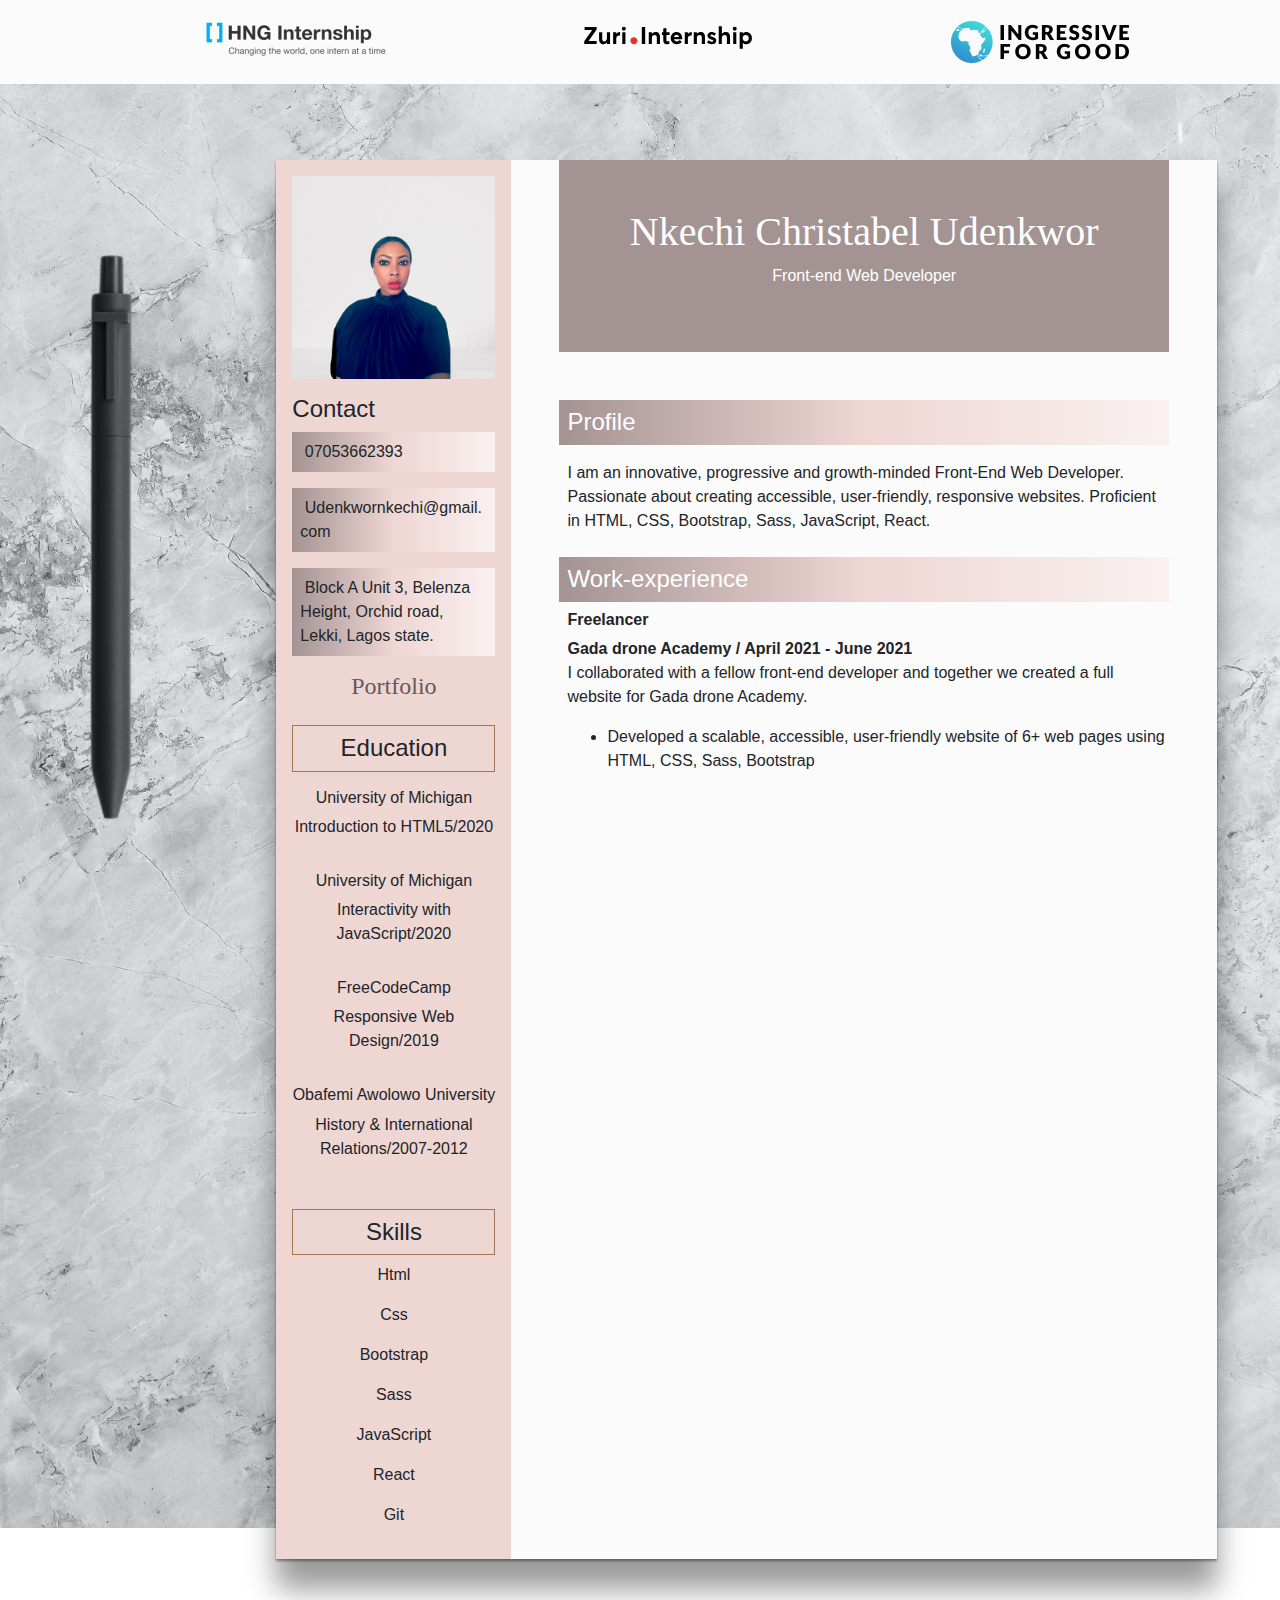
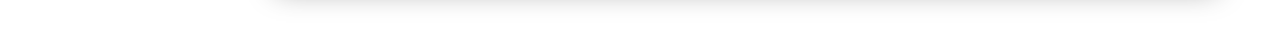
==== Resume Page/index.html @ a82997a7 "Name print program and Resume application" ====
<!DOCTYPE html>
<html lang="en">
  <head>
    <meta charset="UTF-8" />
    <meta http-equiv="X-UA-Compatible" content="IE=edge" />
    <meta name="viewport" content="width=device-width, initial-scale=1.0" />
    <link rel="stylesheet" href="style.css" />
    <link
      rel="stylesheet"
      href="https://maxcdn.bootstrapcdn.com/bootstrap/4.0.0/css/bootstrap.min.css"
      integrity="sha384-Gn5384xqQ1aoWXA+058RXPxPg6fy4IWvTNh0E263XmFcJlSAwiGgFAW/dAiS6JXm"
      crossorigin="anonymous"
    />

    <link
      rel="stylesheet"
      href="https://use.fontawesome.com/releases/v5.6.3/css/all.css"
      integrity="sha384-UHRtZLI+pbxtHCWp1t77Bi1L4ZtiqrqD80Kn4Z8NTSRyMA2Fd33n5dQ8lWUE00s/"
      crossorigin="anonymous"
    />
    <title>Resume Page</title>
  </head>
  <body class="body">
    <header class="p-3 w-100 position-fixed pl-lg-5">
      <div class="container">
        <div class="row text-center pl-lg-4">
          <div class="col-4 py-1">
            <a href="https://hng.tech/" target="_blank" rel="noopener"
              ><img
                src="image/hng-logo.png"
                alt="Hng Logo"
                class="img-fluid hng-logo"
            /></a>
          </div>
          <div class="col-4 py-1">
            <a
              href="https://internship.zuri.team/"
              target="_blank"
              rel="noopener"
              ><img src="image/zuri-logo.svg" alt="Zuri Logo" class="img-fluid"
            /></a>
          </div>
          <div class="col-4 py-1">
            <a href="https://ingressive.org/" target="_blank" rel="noopener"
              ><img
                src="image/i4g-logo.png"
                alt="I4G Logo"
                class="img-fluid ig-logo"
            /></a>
          </div>
        </div>
      </div>
    </header>
    <main class="">
      <div class="fixed__bg">
        <div class="container-fluid py-5">
          <div class="row pt-5 mt-3">
            <div class="col-lg-2 d-lg-block d-none">
              <div class="pen__container"></div>
            </div>
            <div class="col-lg-10">
              <div class="p-md-5 p-0">
                <div class="container-fluid cv__container">
                  <div class="row">
                    <div
                      class="col-3 img__section p-3 text-lg-left text-center"
                    >
                      <img
                        src="image/Nkechi.png"
                        alt="personal picture"
                        class="img-fluid personal__img"
                      />
                      <div class="contact pt-3">
                        <h4>Contact</h4>
                        <p class="p-2">
                          <i class="fa fa-phone" aria-hidden="true"></i
                          >&nbsp;07053662393
                        </p>
                        <p class="p-2">
                          <span>
                            <i
                              class="fa fa-envelope"
                              aria-hidden="true"
                            ></i></span
                          >&nbsp;Udenkwornkechi@gmail.com
                        </p>
                        <p class="p-2">
                          <span>
                            <i
                              class="fa fa-map-marker"
                              aria-hidden="true"
                            ></i> </span
                          >&nbsp;Block A Unit 3, Belenza Height, Orchid road,
                          Lekki, Lagos state.
                        </p>
                      </div>
                      <div class="portfolio text-center">
                        <a
                          class="link h4"
                          href="https://nkechi-udenkwor.netlify.app/"
                          target="_blank"
                          rel="noopener"
                          >Portfolio</a
                        >
                      </div>
                      <div class="education py-4 text-center">
                        <h4 class="py-2">Education</h4>
                        <div class="py-2">
                          <h6>University of Michigan</h6>
                          <p>Introduction to HTML5/2020</p>
                        </div>
                        <div class="py-2">
                          <h6>University of Michigan</h6>
                          <p>Interactivity with JavaScript/2020</p>
                        </div>
                        <div class="py-2">
                          <h6>FreeCodeCamp</h6>
                          <p>Responsive Web Design/2019</p>
                        </div>
                        <div class="py-2">
                          <h6>Obafemi Awolowo University</h6>
                          <p>History & International Relations/2007-2012</p>
                        </div>
                      </div>
                      <div class="skills text-center">
                        <h4 class="py-2">Skills</h4>
                        <p>Html</p>
                        <p>Css</p>
                        <p>Bootstrap</p>
                        <p>Sass</p>
                        <p>JavaScript</p>
                        <p>React</p>
                        <p>Git</p>
                      </div>
                    </div>
                    <div class="col-9 px-5 name__experience-container">
                      <div class="name__container text-center p-5">
                        <h1>Nkechi Christabel Udenkwor</h1>
                        <p>Front-end Web Developer</p>
                      </div>
                      <div class="profile pt-5">
                        <h4 class="p-2">Profile</h4>
                        <p class="p-2">
                          I am an innovative, progressive and growth-minded
                          Front-End Web Developer. Passionate about creating
                          accessible, user-friendly, responsive websites.
                          Proficient in HTML, CSS, Bootstrap, Sass, JavaScript,
                          React.
                        </p>
                      </div>
                      <div class="work-experience">
                        <h4 class="p-2">Work-experience</h4>
                        <h6 class="font-weight-bold px-2">Freelancer</h6>
                        <p class="font-weight-bold px-2 mb-0">
                          Gada drone Academy / April 2021 - June 2021
                        </p>
                        <p class="px-2">
                          I collaborated with a fellow front-end developer and
                          together we created a full website for Gada drone
                          Academy.
                        </p>
                        <ul class="pl-5">
                          <li>
                            Developed a scalable, accessible, user-friendly
                            website of 6+ web pages using HTML, CSS, Sass,
                            Bootstrap
                          </li>
                        </ul>
                      </div>
                    </div>
                  </div>
                </div>
              </div>
            </div>
          </div>
        </div>
      </div>
    </main>

    <script src="script.js"></script>
  </body>
</html>
---- Resume Page/style.css ----
* {
  margin: 0;
  padding: 0;
  box-sizing: border-box;
}

html,
.body {
  height: 100%;
}

body {
  color: #67595e;
}

.fixed__bg {
  background-image: url("image/bg-img.jpg");
  background-position: center;
  background-repeat: no-repeat;
  background-attachment: fixed;
  background-size: cover;
  height: 100%;
}

header {
  background-color: rgb(252, 251, 251);
  z-index: 1;
}

.cv__container {
  box-shadow: 0 2.3px 2.4px rgba(0, 0, 0, 0.4), 0 30px 28px rgba(0, 0, 0, 0.4);
  overflow-wrap: break-word;
  animation: floatinBottom 2s cubic-bezier(0.12, 0, 0.39, 0);
}

.pen__container {
  background-image: url("image/Pen.png");
  background-size: cover;
  background-position: center;
  position: fixed;
  left: 0;
  top: 0;
  width: 20%;
  height: 100%;
  animation: floatinTop 3s cubic-bezier(0.37, 0, 0.63, 1),
    shake 20s cubic-bezier(0.37, 0, 0.63, 1) 4s;
}

.img__section {
  background-color: #eed6d3;
}

.personal__img {
  animation: floatinRightRot 3s cubic-bezier(0.37, 0, 0.63, 1) 0.5s;
}

.name__container {
  background-color: #a49393;
}

.name__container h1 {
  font-family: cursive;
}

.name__experience-container {
  background-color: rgb(252, 251, 251);
  animation: floatinRight 2s cubic-bezier(0.12, 0, 0.39, 0) 0.4s;
}

.profile h4,
.work-experience h4,
.contact p {
  background-image: linear-gradient(to right, #a49393, #eed6d3, #f9f1f0);
}

.contact {
  animation: floatinTop 2s cubic-bezier(0.12, 0, 0.39, 0) 0.5s;
}

.portfolio .link {
  text-decoration: none;
  color: #67595e;
  font-family: cursive;
}

.link:hover {
  color: #a47551;
}

.education h4,
.skills h4 {
  border: 1px solid #a47551;
}

.education,
.skills {
  animation: floatinLeft 2s cubic-bezier(0.12, 0, 0.39, 0) 0.4s;
}

.name__container,
.work-experience h4,
.profile h4 {
  color: white;
}

/* animations */

@keyframes floatinTop {
  0% {
    opacity: 0;
    transform: translateY(-25rem);
  }
  100% {
    opacity: 1;
    transform: translate(0);
  }
}

@keyframes floatinRightRot {
  0% {
    opacity: 0;
    transform: translateX(50rem);
  }

  50% {
    transform: rotate(360deg);
  }

  100% {
    opacity: 1;
    transform: translate(0);
    transform: rotate(0);
  }
}

@keyframes floatinLeft {
  0% {
    opacity: 0;
    transform: translateX(-20rem);
  }
  100% {
    opacity: 1;
    transform: translate(0);
  }
}

@keyframes floatinRight {
  0% {
    opacity: 0;
    transform: translateX(20rem);
  }
  100% {
    opacity: 1;
    transform: translate(0);
  }
}

@keyframes floatinBottom {
  0% {
    opacity: 0;
    transform: translateY(25rem);
  }
  100% {
    opacity: 1;
    transform: translate(0);
  }
}

@keyframes shake {
  0% {
    transform: translate(1px, 1px) rotate(0deg);
  }
  10% {
    transform: translate(-1px, -2px) rotate(-1deg);
  }
  20% {
    transform: translate(-3px, 0px) rotate(1deg);
  }
  30% {
    transform: translate(3px, 2px) rotate(0deg);
  }
  40% {
    transform: translate(1px, -1px) rotate(1deg);
  }
  50% {
    transform: translate(-1px, 2px) rotate(-1deg);
  }
  60% {
    transform: translate(-3px, 1px) rotate(0deg);
  }
  70% {
    transform: translate(3px, 1px) rotate(-1deg);
  }
  80% {
    transform: translate(-1px, -1px) rotate(1deg);
  }
  90% {
    transform: translate(1px, 2px) rotate(0deg);
  }
  100% {
    transform: translate(1px, -2px) rotate(-1deg);
  }
}
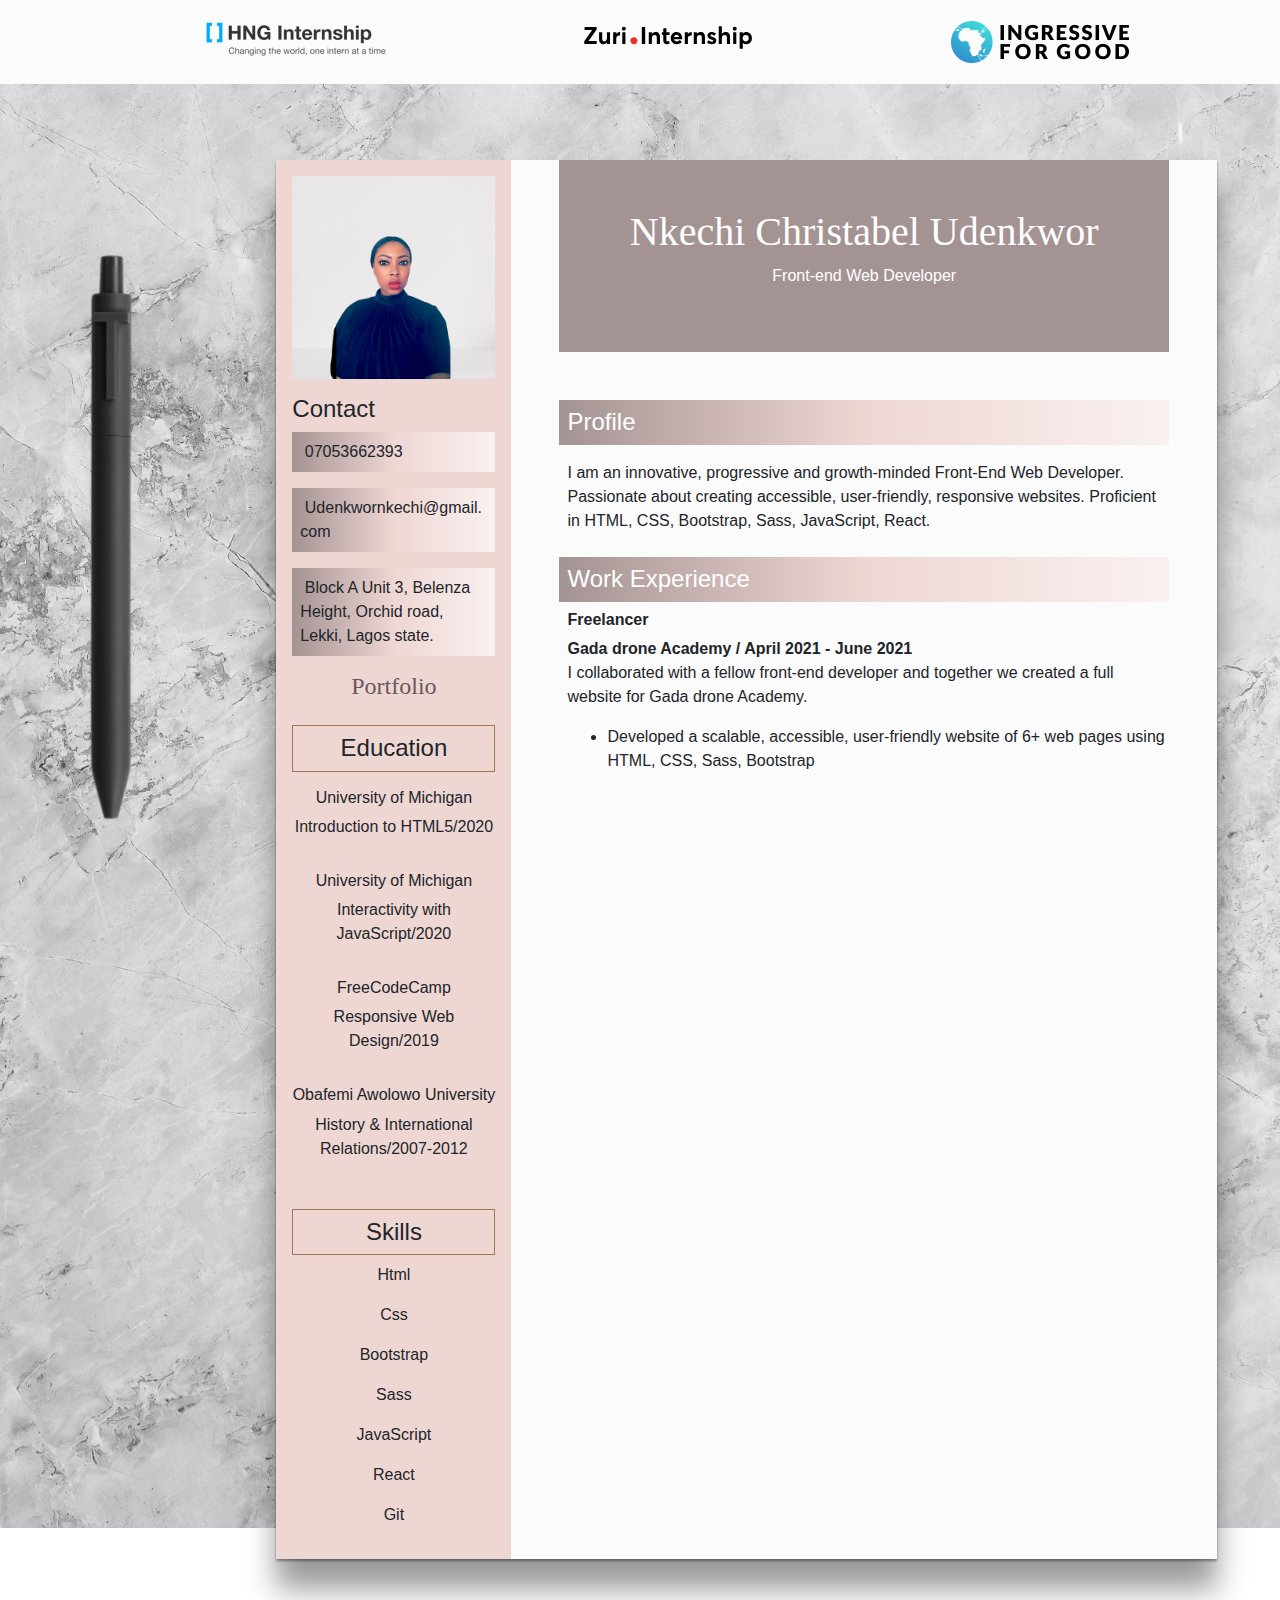
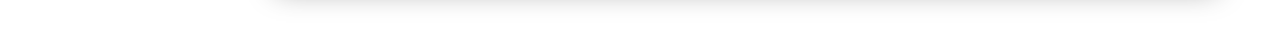
==== commit 08e548fb: "Resume updated" ====
--- a/Resume Page/index.html
+++ b/Resume Page/index.html
@@ -149,7 +149,7 @@
                         </p>
                       </div>
                       <div class="work-experience">
-                        <h4 class="p-2">Work-experience</h4>
+                        <h4 class="p-2">Work Experience</h4>
                         <h6 class="font-weight-bold px-2">Freelancer</h6>
                         <p class="font-weight-bold px-2 mb-0">
                           Gada drone Academy / April 2021 - June 2021
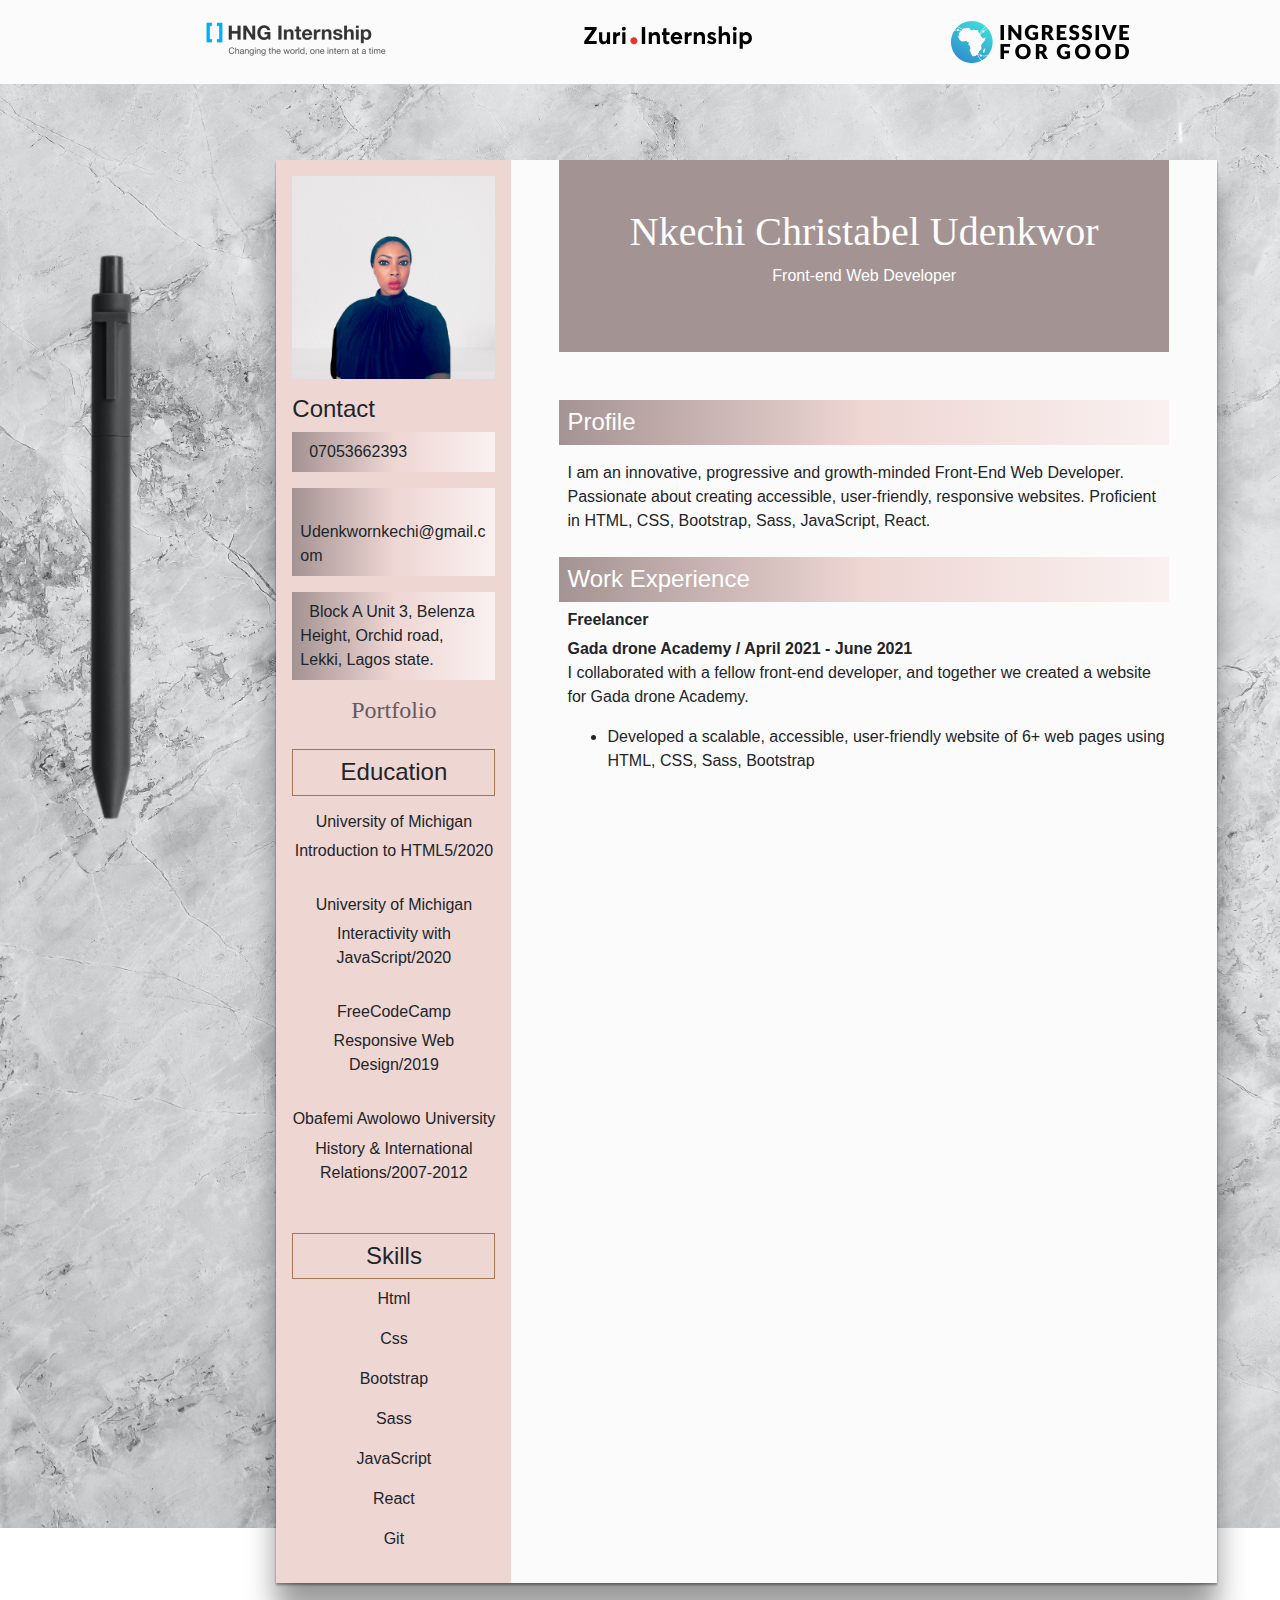
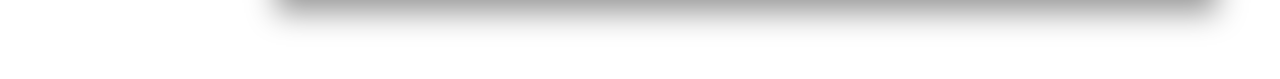
==== commit 49d663a7: "Resume updated" ====
--- a/Resume Page/index.html
+++ b/Resume Page/index.html
@@ -73,8 +73,8 @@
                       <div class="contact pt-3">
                         <h4>Contact</h4>
                         <p class="p-2">
-                          <i class="fa fa-phone" aria-hidden="true"></i
-                          >&nbsp;07053662393
+                          <i class="fa fa-phone" aria-hidden="true"></i>&nbsp;
+                          07053662393
                         </p>
                         <p class="p-2">
                           <span>
@@ -82,7 +82,7 @@
                               class="fa fa-envelope"
                               aria-hidden="true"
                             ></i></span
-                          >&nbsp;Udenkwornkechi@gmail.com
+                          >&nbsp; Udenkwornkechi@gmail.com
                         </p>
                         <p class="p-2">
                           <span>
@@ -90,7 +90,7 @@
                               class="fa fa-map-marker"
                               aria-hidden="true"
                             ></i> </span
-                          >&nbsp;Block A Unit 3, Belenza Height, Orchid road,
+                          >&nbsp; Block A Unit 3, Belenza Height, Orchid road,
                           Lekki, Lagos state.
                         </p>
                       </div>
@@ -155,9 +155,8 @@
                           Gada drone Academy / April 2021 - June 2021
                         </p>
                         <p class="px-2">
-                          I collaborated with a fellow front-end developer and
-                          together we created a full website for Gada drone
-                          Academy.
+                          I collaborated with a fellow front-end developer, and
+                          together we created a website for Gada drone Academy.
                         </p>
                         <ul class="pl-5">
                           <li>
@@ -176,7 +175,5 @@
         </div>
       </div>
     </main>
-
-    <script src="script.js"></script>
   </body>
 </html>
--- a/Resume Page/style.css
+++ b/Resume Page/style.css
@@ -43,7 +43,7 @@
   width: 20%;
   height: 100%;
   animation: floatinTop 3s cubic-bezier(0.37, 0, 0.63, 1),
-    shake 20s cubic-bezier(0.37, 0, 0.63, 1) 4s;
+    shake 30s cubic-bezier(0.37, 0, 0.63, 1) 4s;
 }
 
 .img__section {
